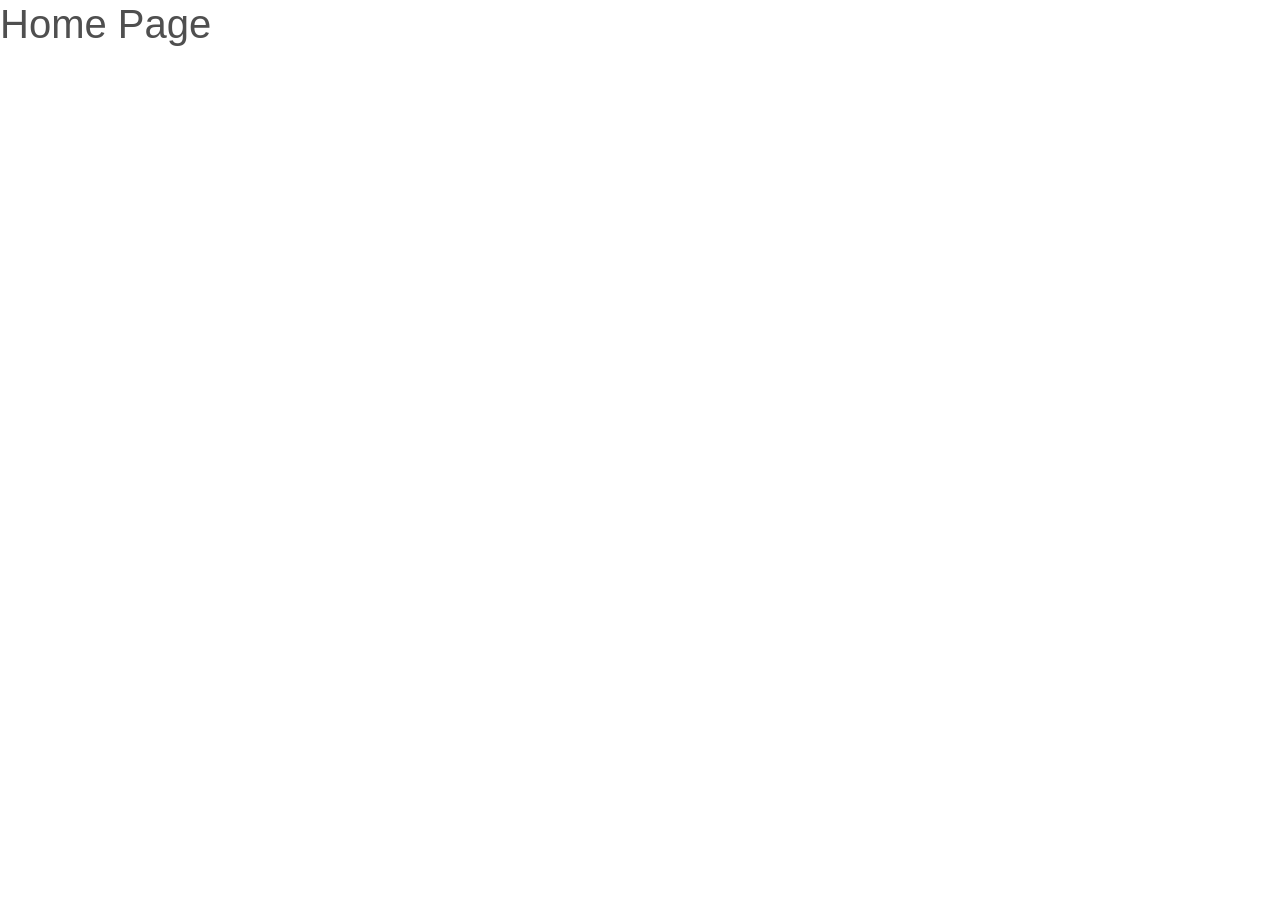
==== home.html @ cb1cad13 "till login and signup" ====
<!DOCTYPE html>
<html lang="en">
<head>
    <meta charset="UTF-8">
    <meta name="viewport" content="width=device-width, initial-scale=1.0">
    <title>Home Page</title>
    <link rel="stylesheet" href="mdbootstrap/css/mdb.min.css">
</head>
<body>
    <h1>Home Page</h1>






    
     <script src="mdbootstrap/js/mdb.umd.min.js"></script>
    <script src="script.js"></script>
</body>
</html>
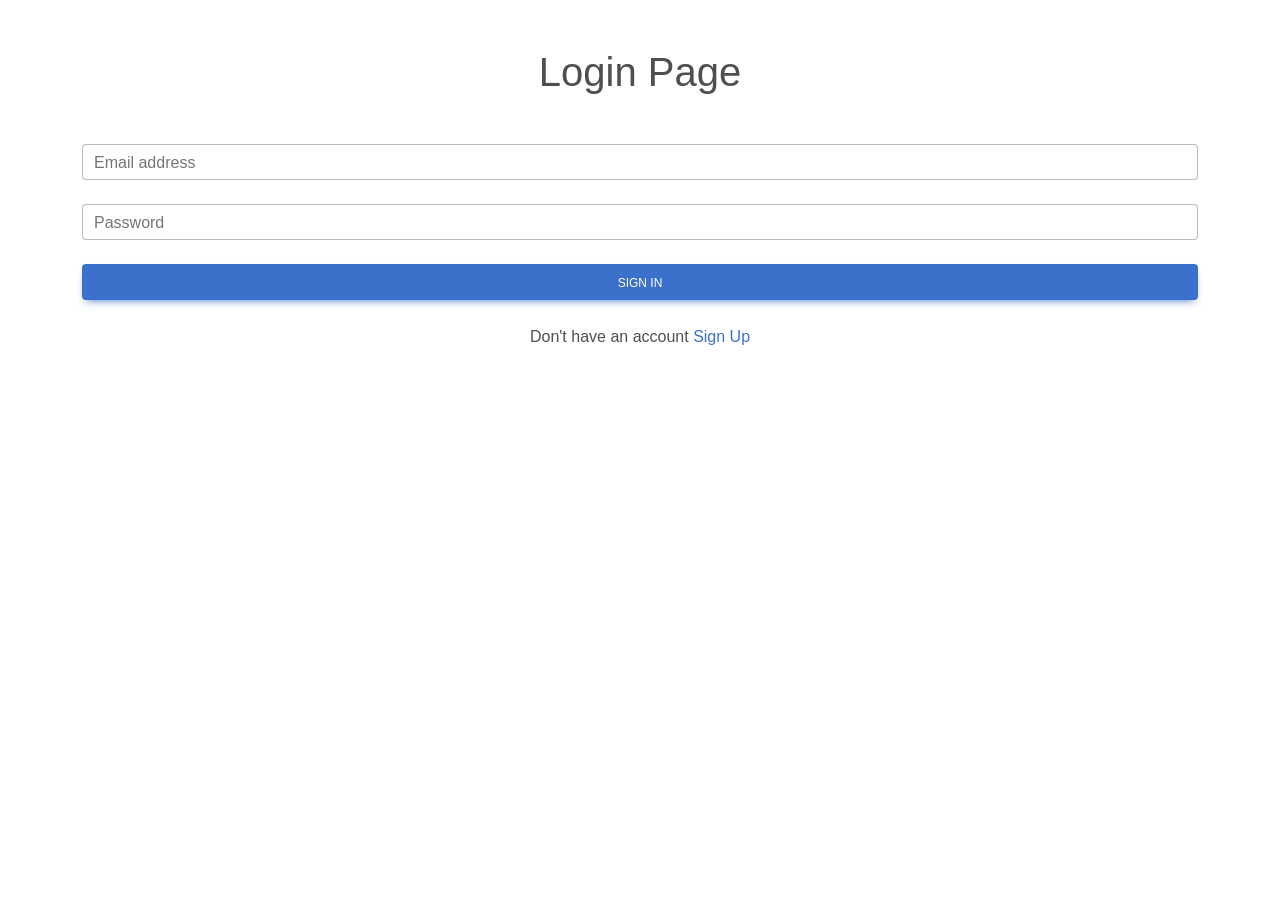
==== commit 6eb7be36: "login signup complete" ====
--- a/home.html
+++ b/home.html
@@ -5,17 +5,27 @@
     <meta name="viewport" content="width=device-width, initial-scale=1.0">
     <title>Home Page</title>
     <link rel="stylesheet" href="mdbootstrap/css/mdb.min.css">
+    <script>
+
+        const isUserLogin = sessionStorage.getItem('loginUser');
+
+        if(!isUserLogin){
+            location.href = 'login.html'
+        }
+
+    </script>
 </head>
 <body>
     <h1>Home Page</h1>
 
 
 
+    <button class="btn btn-danger" onclick="sessionStorage.removeItem('loginUser'); location.href='login.html'">Logout</button>
 
 
 
     
      <script src="mdbootstrap/js/mdb.umd.min.js"></script>
-    <script src="script.js"></script>
+ 
 </body>
 </html>
